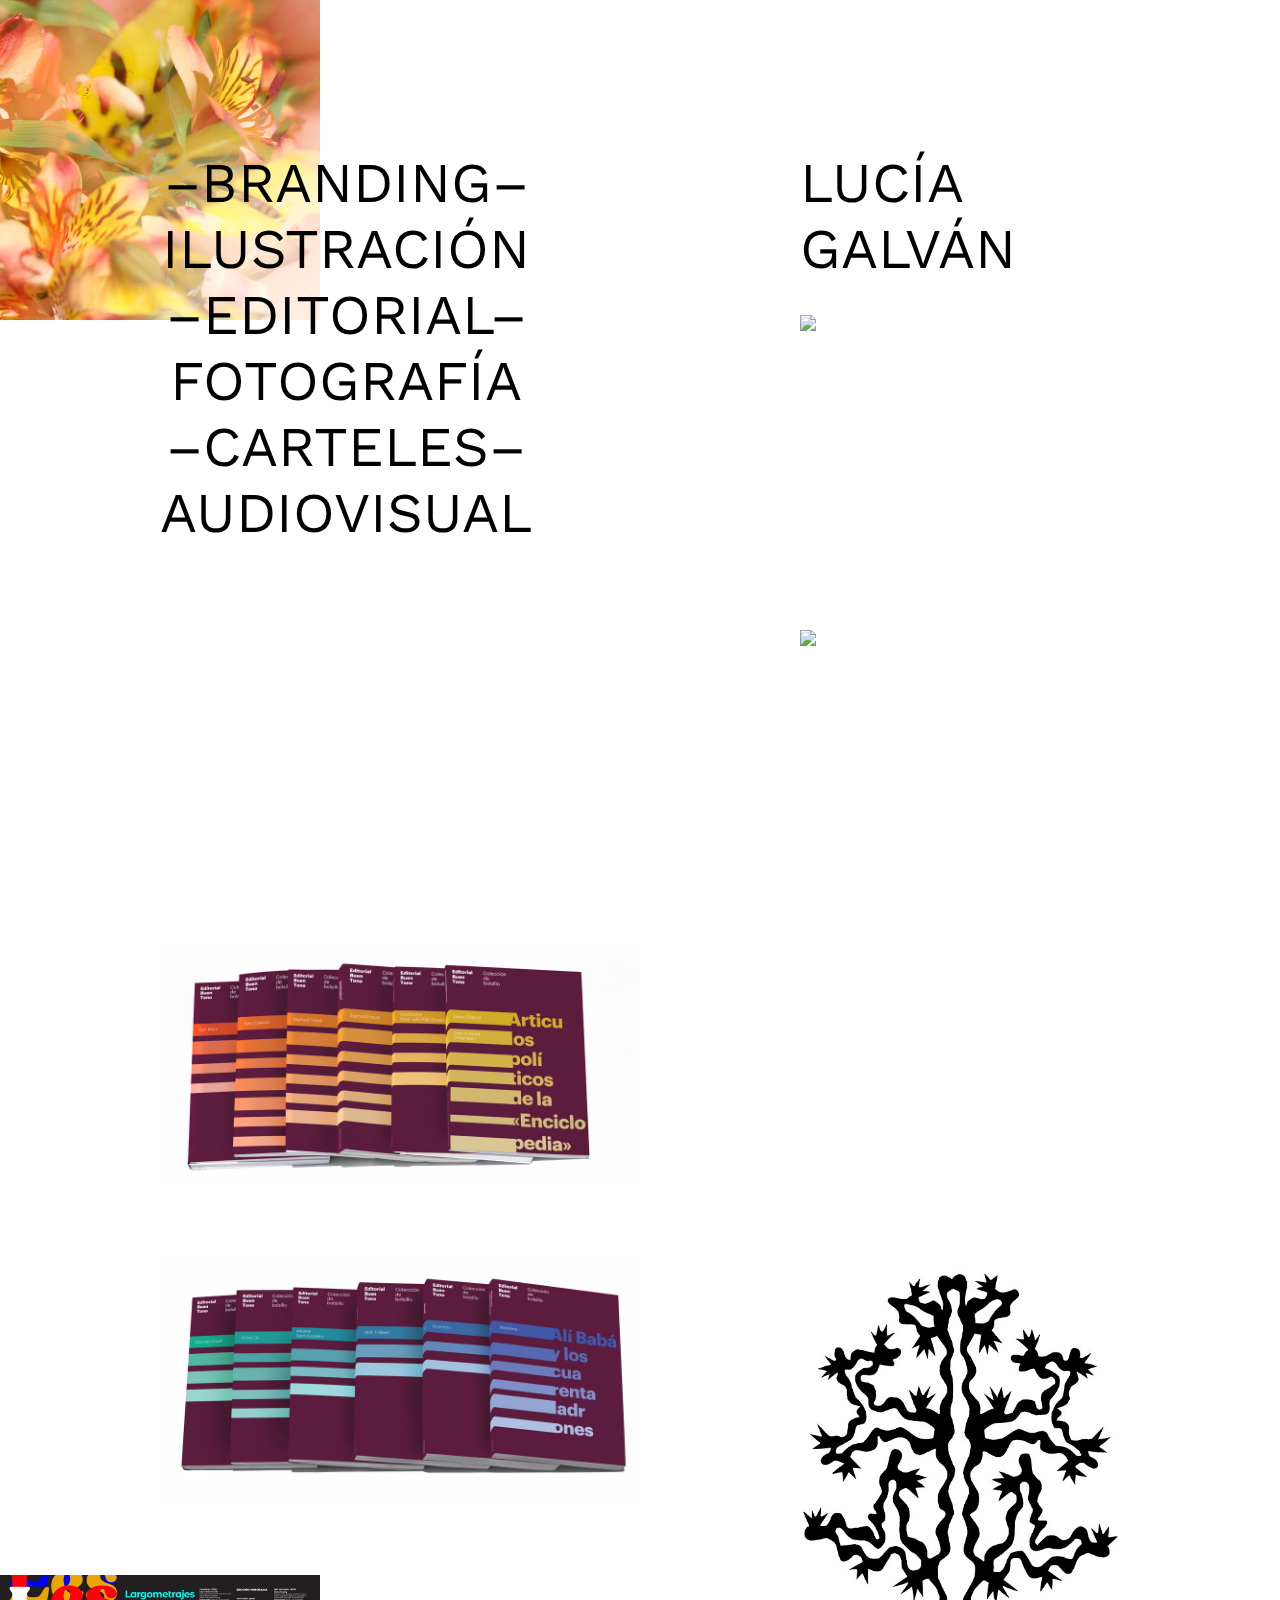
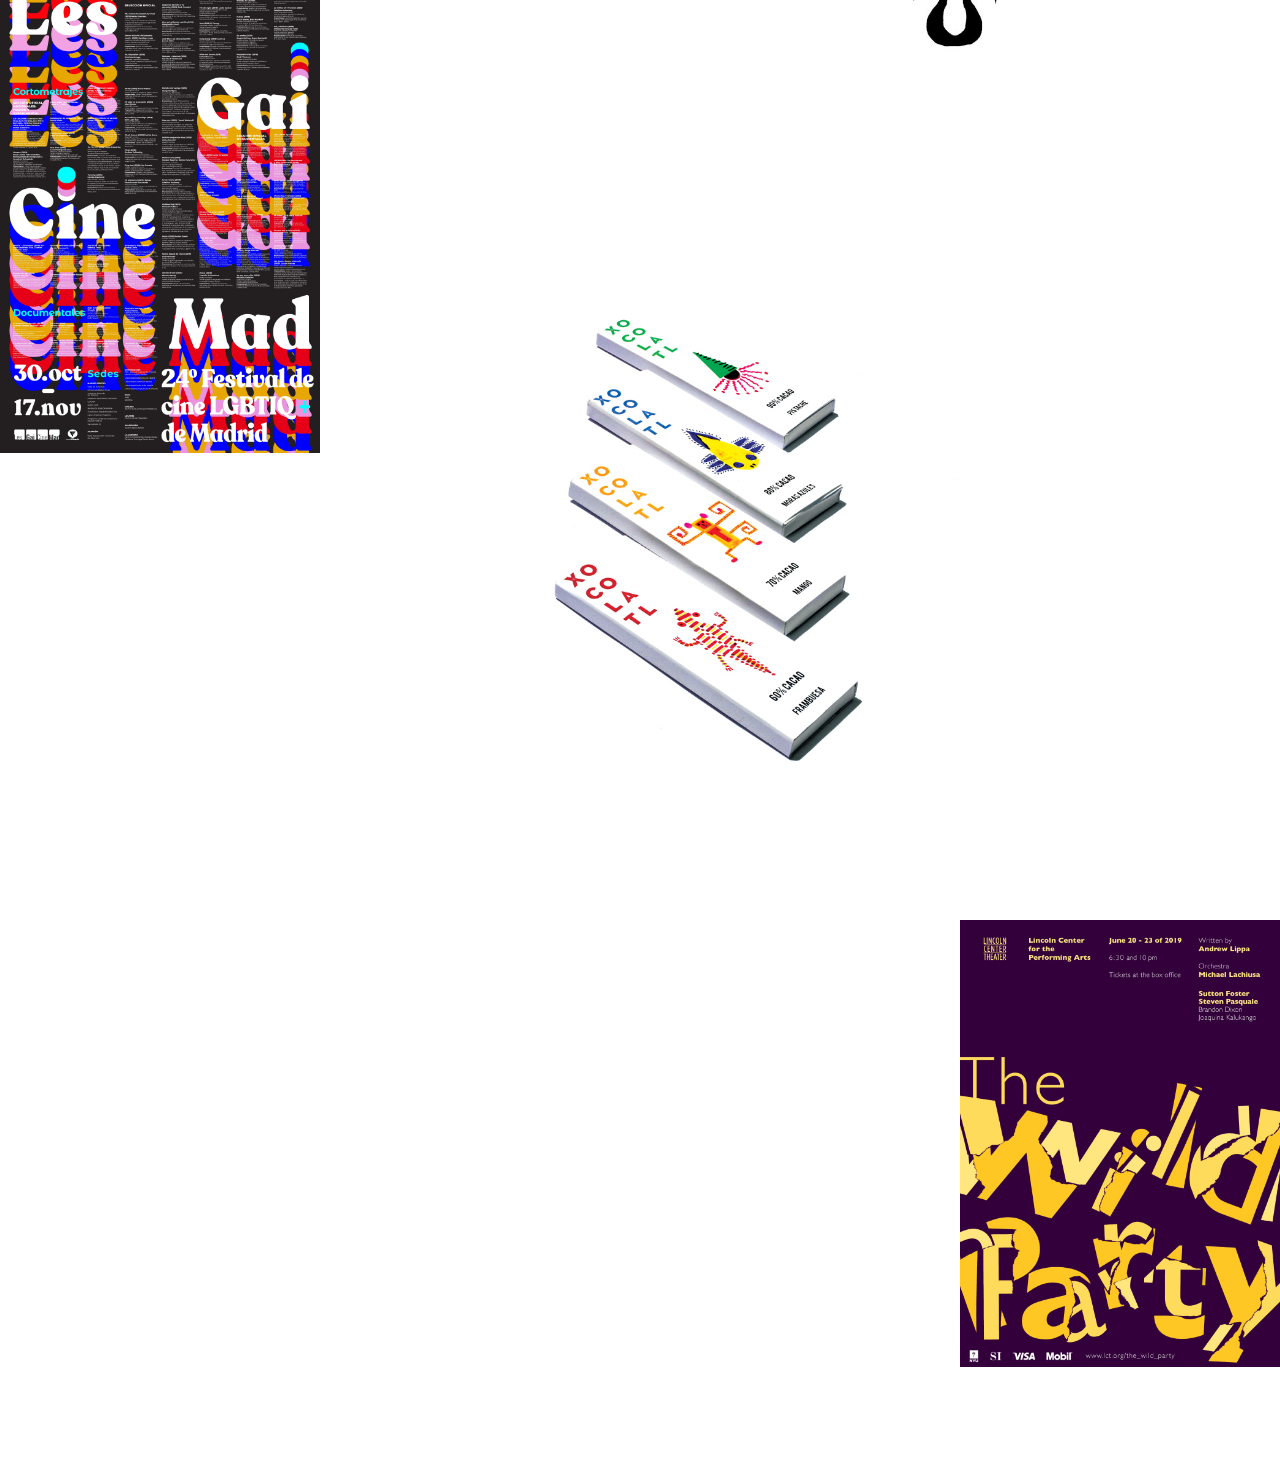
==== index.html @ d666990c "poner todo en github x2" ====
<!DOCTYPE html>

<html lang="en">
  <head>
    <meta charset="utf-8" />

    <title>Lucía Galván</title>
    <meta name="description" content="El portafolio de Lucía" />
    <meta name="author" content="Lucía Galván" />
    <meta name="viewport" content="width=device-width, initial-scale=1.0" />

    <link rel="stylesheet" href="./css/fonts.css" />
    <link rel="stylesheet" href="./css/layered.css" />
    <link rel="stylesheet" href="./css/index.css" />
  </head>

  <body>
    <div class="floating-layer two-col">
      <div class="header-container">
        <div class="stack">
          <div class="background"></div>
          <div class="foreground routes">
            <h3>
              <a href="./category/branding/index.html">–BRANDING–</a>
            </h3>
            <h3><a href="#">ILUSTRACIÓN</a></h3>
            <h3><a href="#">–EDITORIAL–</a></h3>
            <h3><a href="#">FOTOGRAFÍA</a></h3>
            <h3><a href="#">–CARTELES–</a></h3>
            <h3><a href="#">AUDIOVISUAL</a></h3>
            <h3 class="narrow"><a href="cv.html">LUCÍA GALVÁN</a></h3>
          </div>
        </div>
      </div>
      <div class="header-container">
        <div class="stack">
          <div class="background"></div>
          <h2 class="foreground"><a href="cv.html">LUCÍA GALVÁN</a></h2>
        </div>
      </div>
    </div>

    <div class="scrolling-layer">
      <div
        class="placed"
        style="--row: 1; --col: 1; --row-span: 2; --col-span: 2;"
      >
        <img src="./assets/index/flores.jpg" />
      </div>
      <div
        class="placed"
        style="--row: 2; --col: 6; --row-span: 2; --col-span: 3;"
      >
        <img src="./assets/index/rosa_frente.png" />
      </div>
      <div
        class="placed"
        style="--row: 3; --col: 6; --row-span: 2; --col-span: 3;"
      >
        <img src="./assets/index/rosa_atras.png" />
      </div>
      <div
        class="placed"
        style="--row: 4; --col: 2; --row-span: 2; --col-span: 3;"
      >
        <img src="./assets/index/libros2.jpg" />
      </div>
      <div
        class="placed"
        style="--row: 5; --col: 2; --row-span: 2; --col-span: 3;"
      >
        <img src="./assets/index/libros1.jpg" />
      </div>
      <div
        class="placed"
        style="--row: 5; --col: 6; --row-span: 2; --col-span: 2;"
      >
        <img src="./assets/index/arbolito.jpg" />
      </div>
      <div
        class="placed"
        style="--row: 6; --col: 1; --row-span: 2; --col-span: 2;"
      >
        <img src="./assets/index/lesgai1.png" />
      </div>
      <div
        class="placed"
        style="--row: 7; --col: 4; --row-span: 2; --col-span: 3;"
      >
        <img src="./assets/branding/chocolatitos.jpg" />
      </div>
      <div
        class="placed"
        style="--row: 9; --col: 7; --row-span: 2; --col-span: 2;"
      >
        <img src="./assets/index/wildparty.jpg" />
      </div>
    </div>
  </body>
</html>
---- css/fonts.css ----
@font-face {
  font-family: "Work Sans";
  src: url("../assets/fonts/WorkSans-Roman-VF.ttf");
}
@font-face {
  font-family: "Work Sans";
  src: url("../assets/fonts/WorkSans-Roman-VF.ttf");
  font-style: italic;
}

a {
  font-family: Work Sans;
  text-decoration: none;

  color: black;
  font-weight: 400;

  transition: font-weight 1.5s linear, color 1.5s linear;
}

a:hover {
  font-weight: 200;
  color: rgba(255, 255, 255, 0);
  /* color: rgb(112, 255, 200); */
}
---- css/layered.css ----
body {
  margin: 0;
}

.floating-layer {
  position: fixed;
  top: 0;
  left: 0;
  right: 0;
  bottom: 0;
  height: 100vh;
  width: 100vw;

  display: grid;
}

.scrolling-layer {
  display: grid;
  overflow: hidden;
  row-gap: 10vh;
  grid-template-columns: repeat(8, 1fr);
  grid-auto-rows: minmax(25vh, auto);
}

.scrolling-layer img {
  max-width: 100%;
  max-height: 100%;
}

:root {
  --default-col-span: 1;
  --default-row-span: 1;
}
.placed {
  grid-column-start: var(--col);
  grid-row-start: var(--row);
  grid-column-end: span var(--col-span, var(--default-col-span));
  grid-row-end: span var(--row-span, var(--default-row-span));
}
@media all and (max-width: 900px) {
  .scrolling-layer {
    display: flex;
    flex-direction: column;
    align-items: center;
  }
  .placed img {
    max-height: 30vh;
  }
}
---- css/index.css ----
.two-col {
  grid-template-columns: 1fr 1fr;
  grid-template-rows: 1fr 5fr;
}

.floating-layer .header-container {
  display: flex;
  flex-direction: column;
  align-items: center;
  grid-row-start: 2;
}

.floating-layer .center {
  justify-content: center;
}

.header-container h3,
.header-container h2 {
  flex-grow: 0;
  font-size: 3.5em;
  margin: 0px;
}

.header-container h3.narrow {
  display: none;
}

.stack {
  display: grid;

  width: 50%;
}

.background {
  grid-row: 1;
  grid-column: 1;
  z-index: 1;

  background-color: rgba(255, 255, 255, 0.65);
  filter: blur(50px);
}

.foreground {
  grid-row: 1;
  grid-column: 1;
  z-index: 2;
}

.header-container .routes {
  display: flex;
  flex-direction: column;
  align-items: center;
}

@media (max-width: 900px) {
  .floating-layer {
    display: flex;
    flex-direction: column;
    justify-content: flex-start;
    margin-top: 10vh;
    align-self: center;
  }
  .floating-layer .header-container h2 {
    display: none;
  }
  .header-container h3.narrow {
    display: inline;
  }
}

/* mock */
.pic {
  display: flex;
  flex-grow: 1;
}
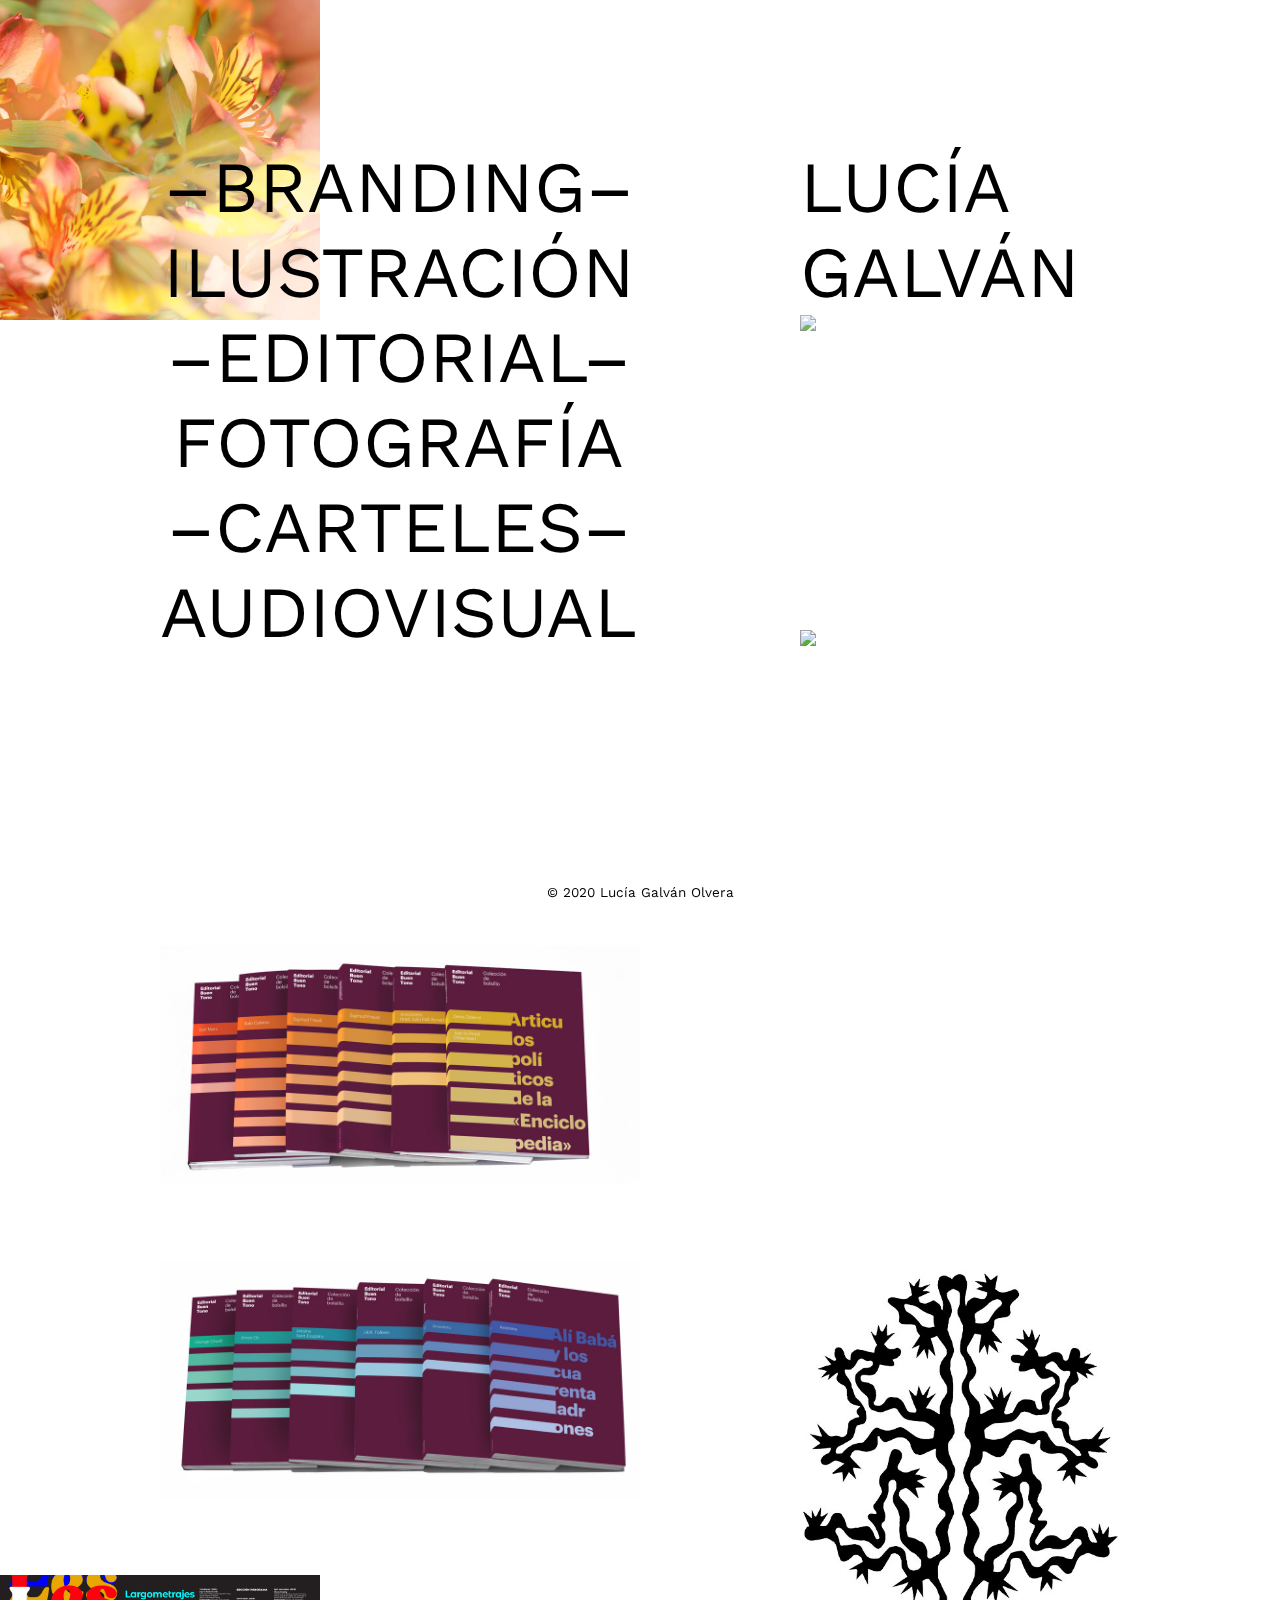
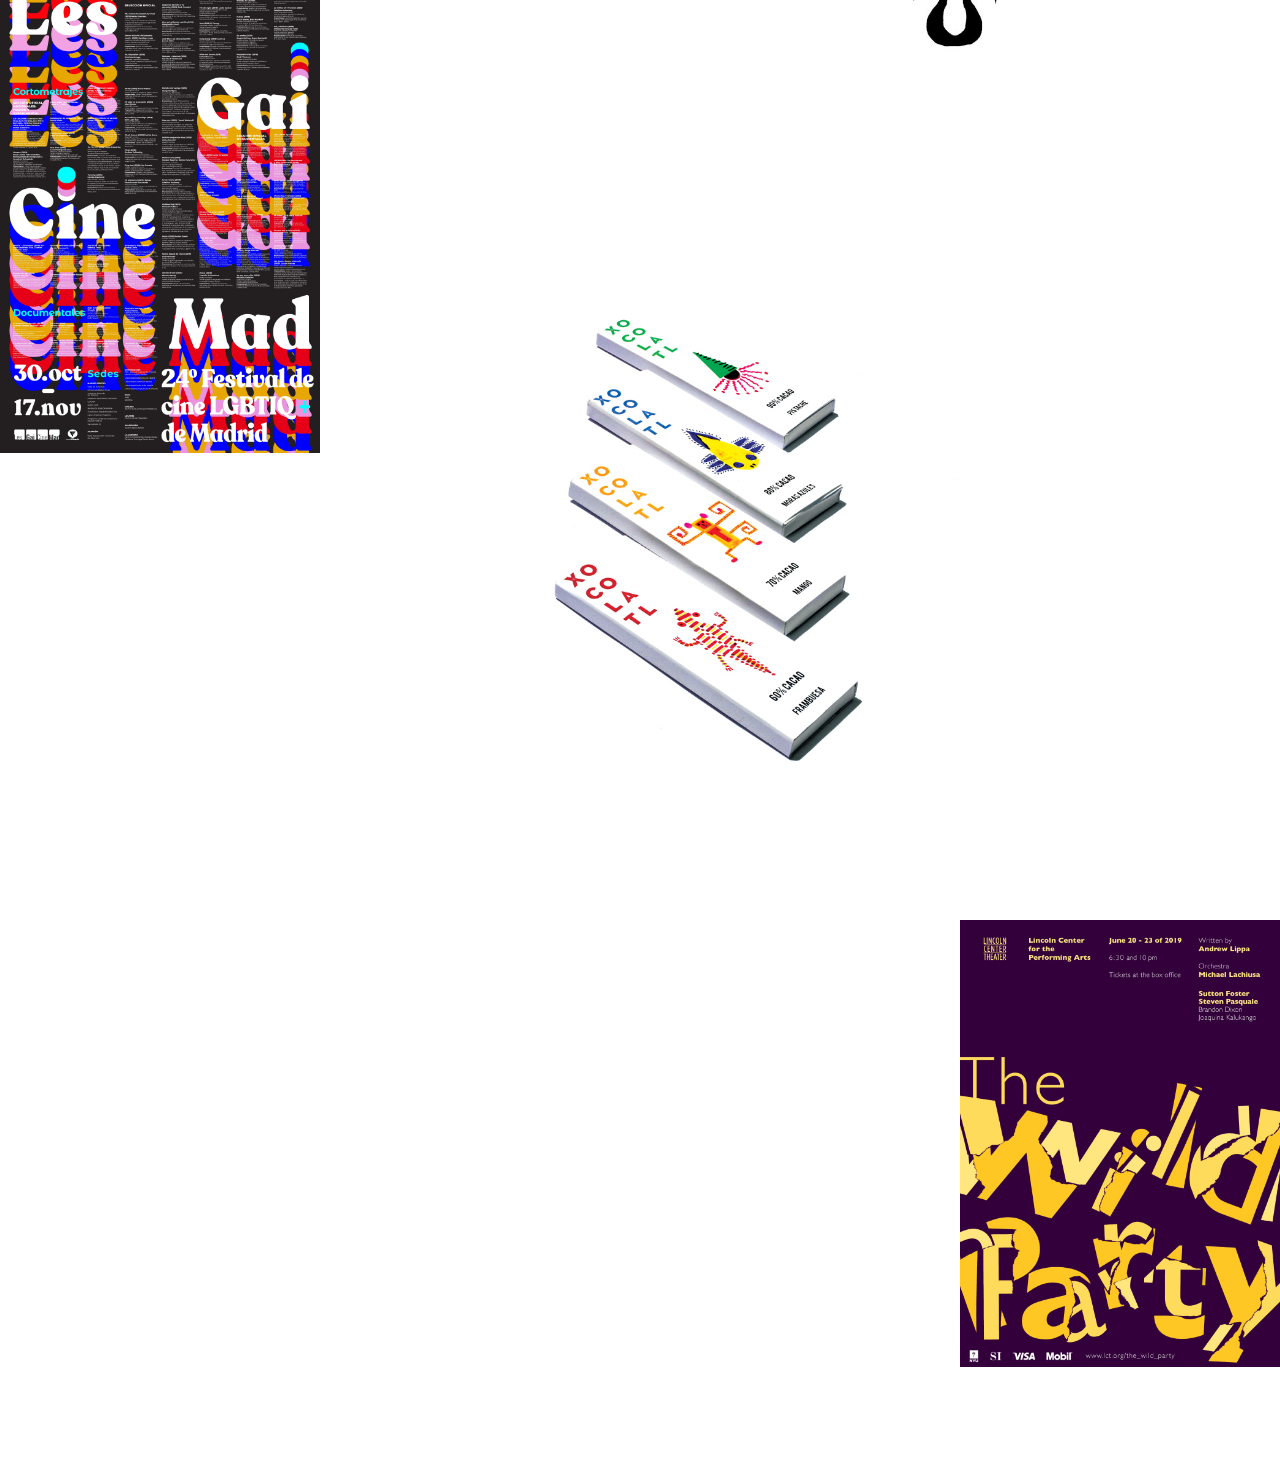
==== commit 627e8a3f: "feat: have © banner on index" ====
--- a/index.html
+++ b/index.html
@@ -37,6 +37,9 @@
           <div class="background"></div>
           <h2 class="foreground"><a href="cv.html">LUCÍA GALVÁN</a></h2>
         </div>
+      </div>
+      <div class="footer">
+        <p>© 2020 Lucía Galván Olvera</p>
       </div>
     </div>
 
--- a/css/index.css
+++ b/css/index.css
@@ -1,6 +1,6 @@
 .two-col {
   grid-template-columns: 1fr 1fr;
-  grid-template-rows: 1fr 5fr;
+  grid-template-rows: 1fr 5fr 0.2fr;
 }
 
 .floating-layer .header-container {
@@ -17,7 +17,7 @@
 .header-container h3,
 .header-container h2 {
   flex-grow: 0;
-  font-size: 3.5em;
+  font-size: 8vmin;
   margin: 0px;
 }
 
@@ -52,6 +52,21 @@
   align-items: center;
 }
 
+.footer {
+  grid-row: 3;
+  grid-column: span 2;
+  display: flex;
+  /* margin: 0 5vw; */
+  justify-content: center;
+  align-items: flex-end;
+}
+
+.footer p {
+  font-family: Work Sans;
+  font-size: 1.5vmin;
+  margin: 0;
+}
+
 @media (max-width: 900px) {
   .floating-layer {
     display: flex;
@@ -59,6 +74,9 @@
     justify-content: flex-start;
     margin-top: 10vh;
     align-self: center;
+  }
+  .stack {
+    width: 100%;
   }
   .floating-layer .header-container h2 {
     display: none;
